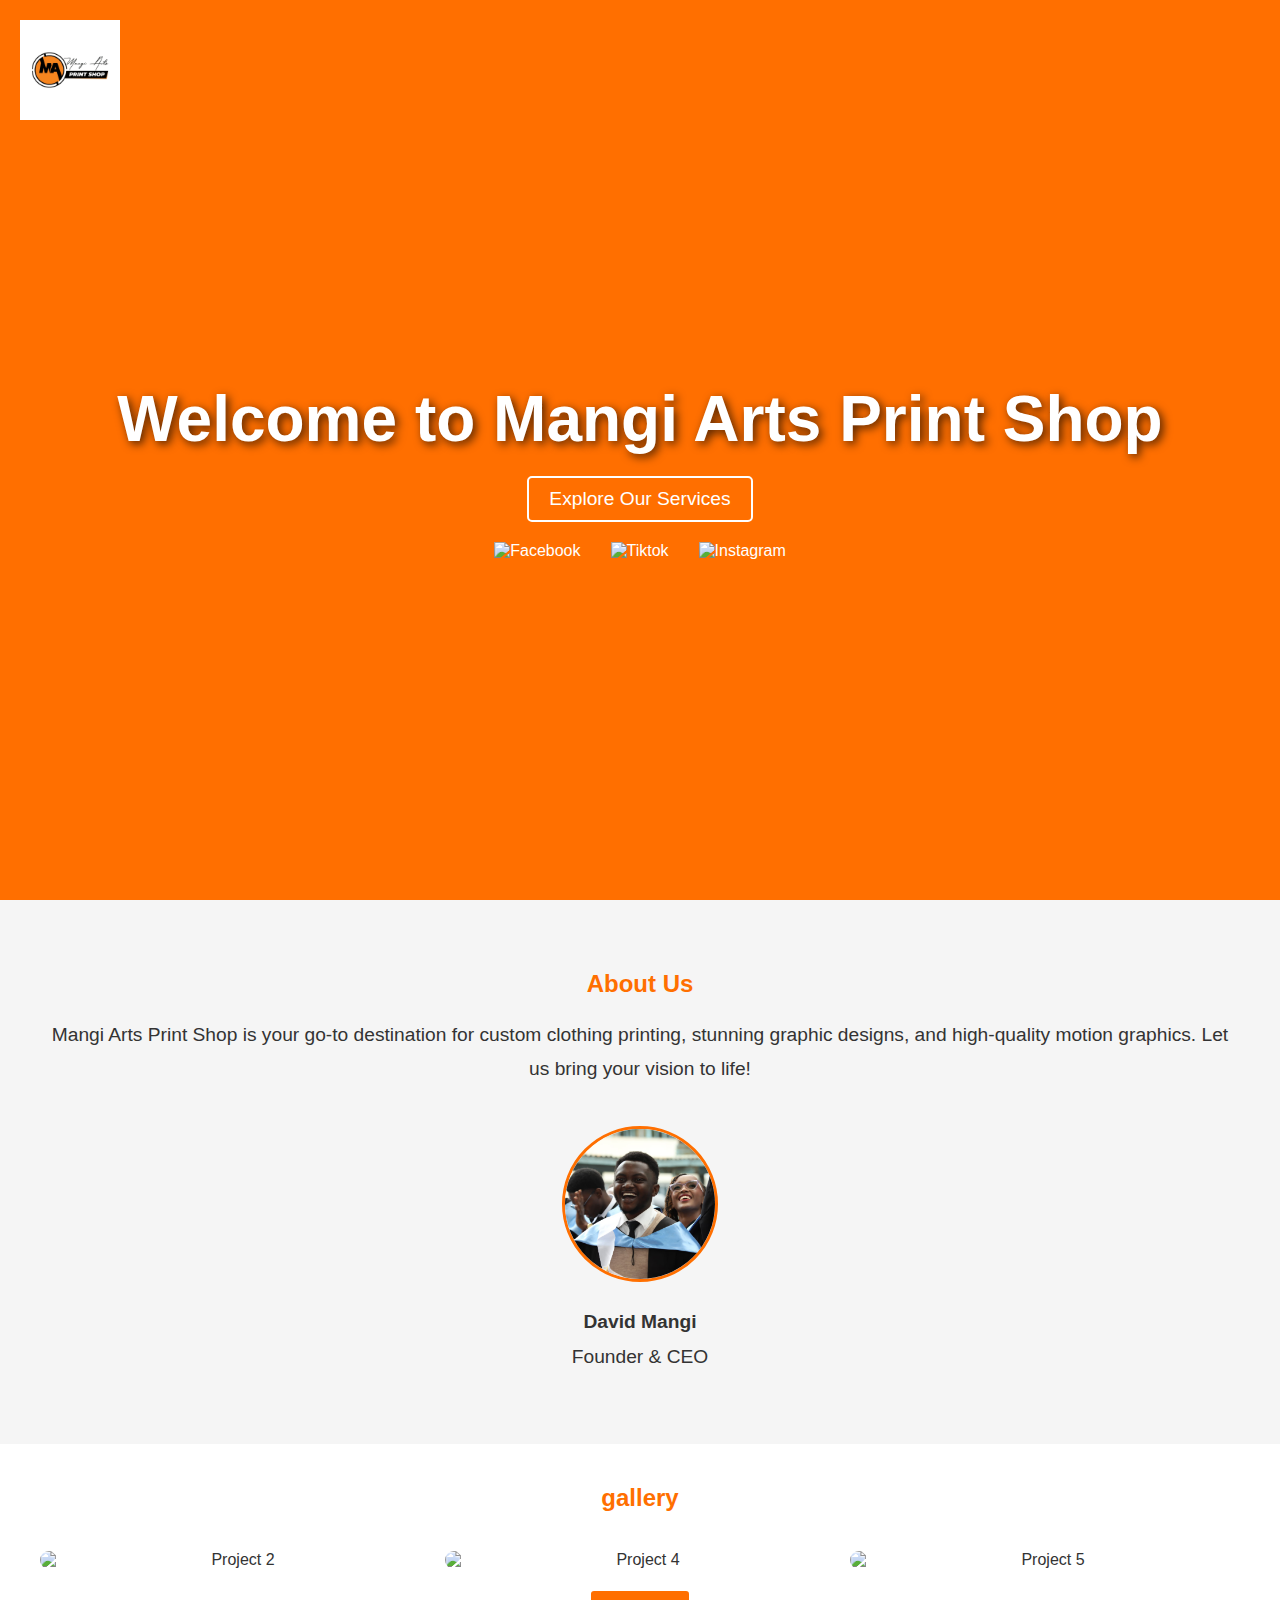
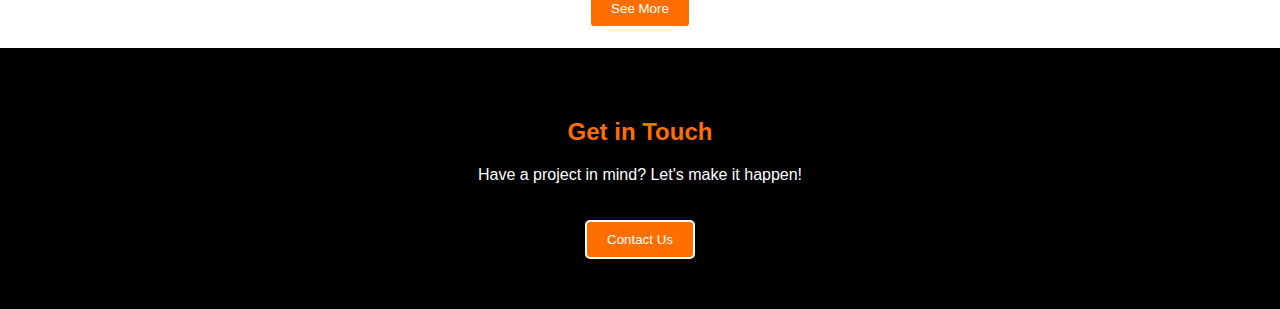
==== index.html @ 74738b48 "Add files via upload" ====
<!DOCTYPE html>
<html lang="en">

<head>
    <meta charset="UTF-8">
    <meta name="viewport" content="width=device-width, initial-scale=1.0">
    <title>Mangi Arts Print Shop</title>
    <style>
        /* General Styles */
        body {
            margin: 0;
            font-family: 'Poppins', sans-serif;
            background-color: #fff;
            color: #333;
            overflow-x: hidden;
        }

        h1 {
            font-family: 'Akira', sans-serif;
            color: #ffffff;
            /* white */
        }

        h2,
        h3 {
            font-family: 'Akira', sans-serif;
            color: #FF6F00;
            /* Orange */
        }

        a {
            text-decoration: none;
            color: #fff;
        }

        .social-icons {
            display: flex;
            justify-content: center;
            margin-top: 20px;
        }

        .social-icons a {
            margin: 0 15px;
            transition: transform 0.3s ease;
        }

        .social-icons a img {
            width: 40px;
            height: 40px;
            transition: transform 0.3s ease;
        }

        .social-icons a:hover img {
            transform: scale(1.1);
        }

        button {
            font-family: 'Montserrat', sans-serif;
            background-color: #FF6F00;
            color: #fff;
            padding: 10px 20px;
            border: 2px solid #fff;
            border-radius: 5px;
            cursor: pointer;
            transition: transform 0.3s ease;
        }

        button:hover {
            transform: scale(1.1);
        }

        /* Hero Section */
        .hero {
            height: 100vh;
            background: #000;
            display: flex;
            align-items: center;
            justify-content: center;
            text-align: center;
            color: #fff;
            overflow: hidden;
            position: relative;
        }

        .hero::before {
            content: '';
            position: absolute;
            top: -50%;
            left: -50%;
            width: 200%;
            height: 200%;
            background: #FF6F00;
            z-index: 1;
        }

        @keyframes rotateBackground {
            from {
                transform: rotate(0deg);
            }

            to {
                transform: rotate(360deg);
            }
        }

        .hero div {
            z-index: 2;
        }

        .hero h1 {
            font-size: 4rem;
            margin-bottom: 20px;
            text-shadow: 3px 3px 10px rgba(0, 0, 0, 0.7);
        }

        .hero button {
            font-size: 1.2rem;
        }

        /* Logo Styles */
        .logo {
            position: absolute;
            top: 20px;
            left: 20px;
            z-index: 3;
        }

        .logo img {
            max-width: 100px;
        }

        /* About Section */
        .about {
            padding: 50px;
            background-color: #F5F5F5;
            text-align: center;
        }

        .about p {
            font-size: 1.2rem;
            line-height: 1.8;
        }

        .about img {
            margin-top: 20px;
            width: 150px;
            height: 150px;
            border-radius: 50%;
            object-fit: cover;
            border: 3px solid #FF6F00;
        }

        /* Featured Services */
        .services {
            padding: 50px;
            background-color: #F5F5F5;
            text-align: center;
        }

        .services {
            display: flex;
            justify-content: space-around;
            background: #000;
            padding: 50px 20px;
            color: #fff;
        }

        .service {
            text-align: center;
            width: 30%;
            transition: transform 0.3s ease;
        }

        .service:hover {
            transform: scale(1.1);
        }

        .service h3 {
            margin-bottom: 15px;
        }

         /* Gallery Section */
         .gallery {
            padding: 20px;
            text-align: center;
            animation: fadeIn 1s ease-in-out;
        }

        .gallery-grid {
            display: grid;
            grid-template-columns: repeat(auto-fit, minmax(200px, 1fr));
            gap: 15px;
            padding: 20px;
        }

        .gallery-grid img {
            width: 100%;
            border-radius: 10px;
            transition: transform 0.3s ease;
        }

        .gallery-grid img:hover {
            transform: scale(1.05);
        }

        /* Contact Section */
        .contact {
            background: #000000;
            color: #fff;
            text-align: center;
            padding: 50px;
        }

        .contact button {
            margin-top: 20px;
        }
    </style>
</head>

<body>

    <!-- Logo -->
    <div class="logo">
        <img src="mangi_logo.jpg" alt="Mangi Arts Print Shop Logo">
    </div>

    <!-- Hero Section -->
    <div class="hero">
        <div>
            <h1>Welcome to Mangi Arts Print Shop</h1>
            <a href="services.html">
                <button class="contact-button">Explore Our Services</button>
            </a>
            <div class="social-icons">
                <a href="https://www.facebook.com/profile.php?id=61572471193874" title="Facebook"><img src="icons/facebook.png" alt="Facebook"></a>
                <a href="https://www.tiktok.com/@mangi_arts" title="Tiktok"><img src="icons/Tiktok.png" alt="Tiktok"></a>
                <a href="https://www.instagram.com/mangiarts__printshop" title="Instagram"><img src="icons/instagram.png" alt="Instagram"></a>
                <!-- <a href="#" title="LinkedIn"><img src="images/linkedin.png" alt="LinkedIn"></a> -->
            </div>
            </section>
        </div>
    </div>

    <!-- About Section -->
    <div class="about">
        <h2>About Us</h2>
        <p>Mangi Arts Print Shop is your go-to destination for custom clothing printing, stunning graphic designs, and
            high-quality motion graphics. Let us bring your vision to life!</p>
        <img src="mangi_ceo.jpg" alt="David Mangi - CEO">
        <p><strong>David Mangi</strong><br>Founder & CEO</p>
    </div>



    <!-- Portfolio Section -->
    <section id="gallery" class="gallery">
        <h2>gallery</h2>
        <div class="gallery-grid">
            <img src="designs/IMG-20250206-WA0033.jpg" alt="Project 2">
            <img src="designs/IMG-20250206-WA0035.jpg" alt="Project 4">
            <img src="designs/IMG-20250206-WA0036.jpg" alt="Project 5">
        </div>
        <a href="portfolio.html">
            <button class="contact-button">See More</button>
        </a>
    </section>

    <!-- Contact Section -->
    <div class="contact">
        <h2>Get in Touch</h2>
        <p>Have a project in mind? Let's make it happen!</p>
        <a href="contact.html">
            <button class="contact-button">Contact Us</button>
        </a>

    </div>

</body>

</html>
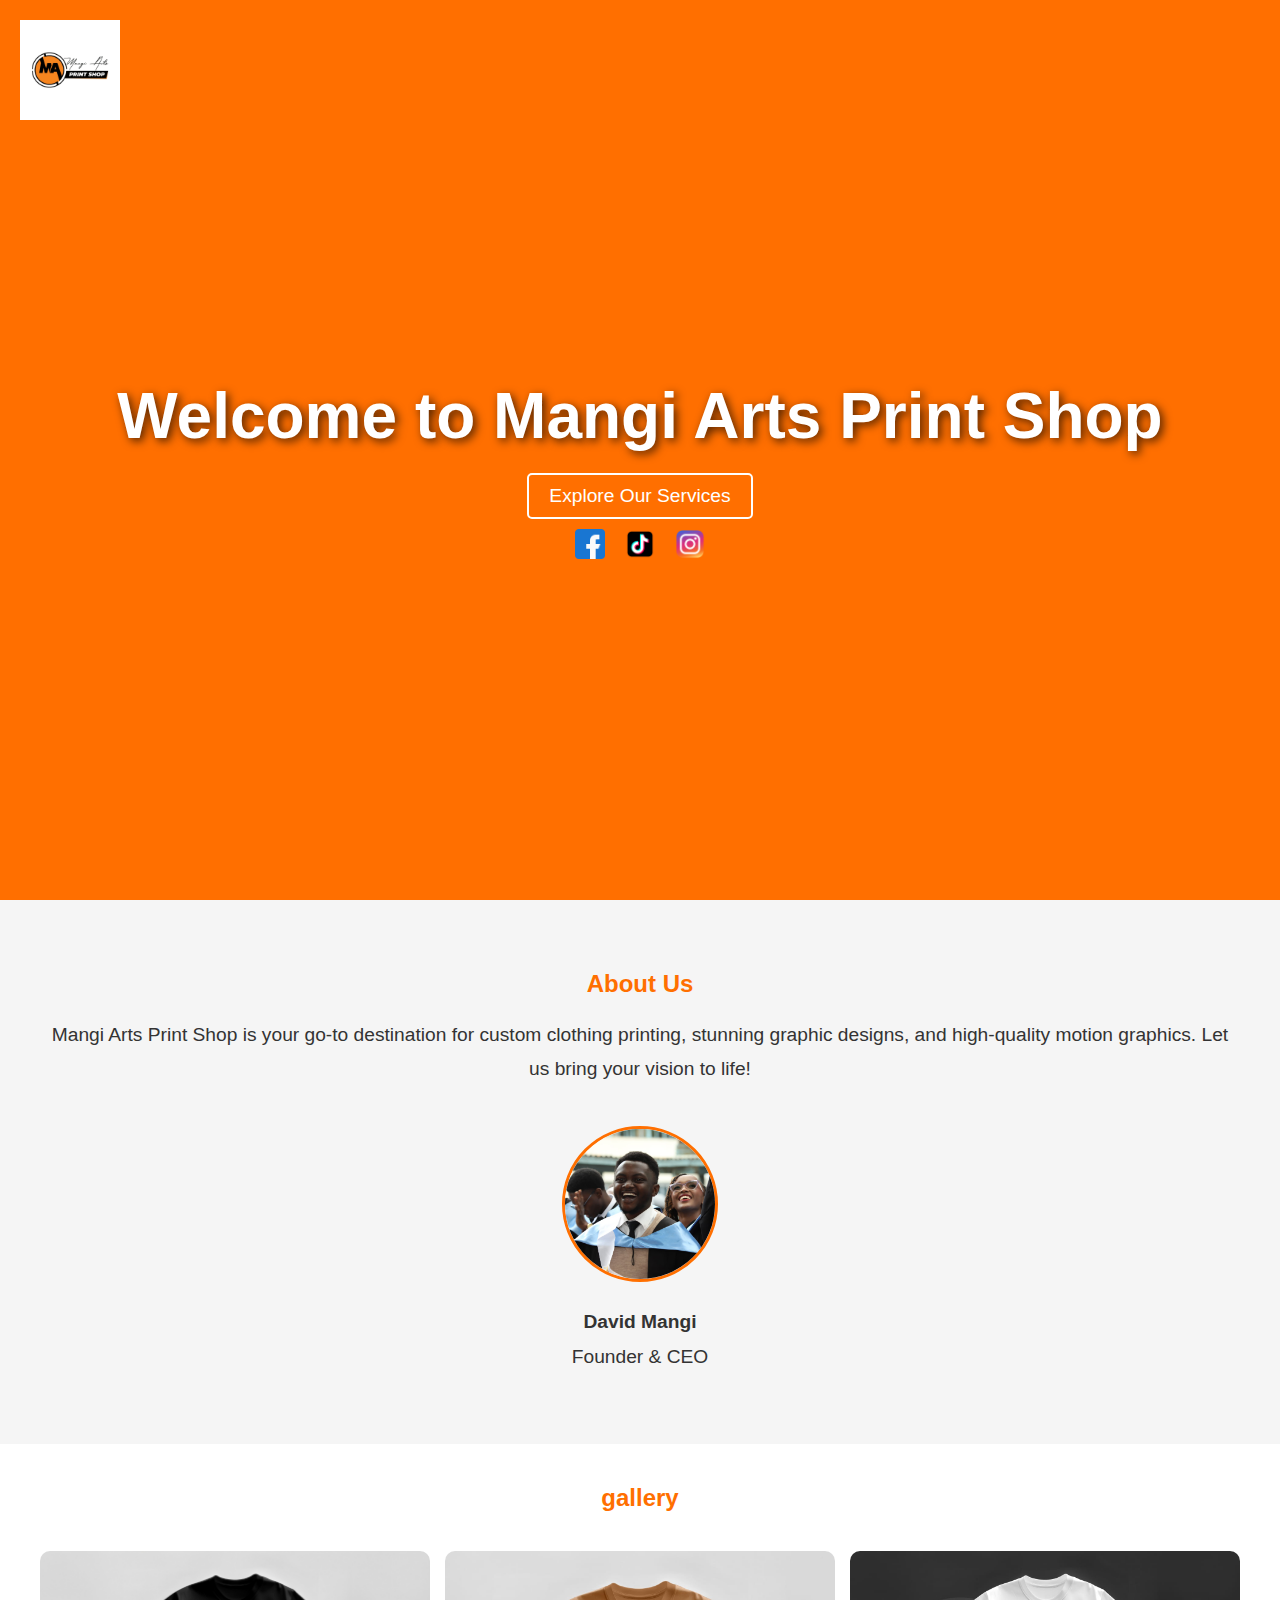
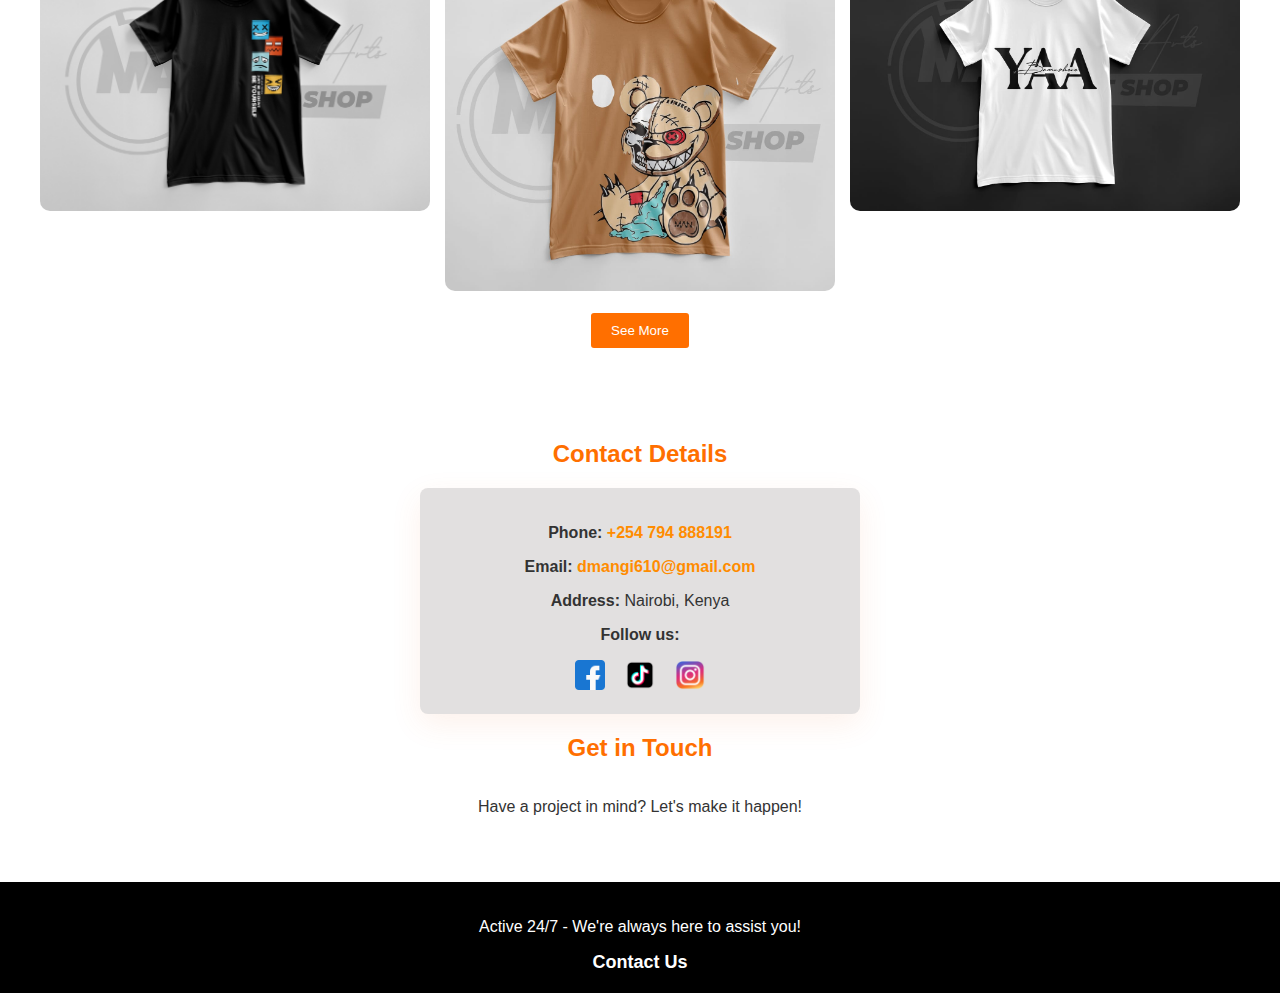
==== commit abb5b263: "Add files via upload" ====
--- a/index.html
+++ b/index.html
@@ -5,6 +5,10 @@
     <meta charset="UTF-8">
     <meta name="viewport" content="width=device-width, initial-scale=1.0">
     <title>Mangi Arts Print Shop</title>
+    <meta name="description" content="Mangi Arts Print Shop offers premium graphic design, motion graphics, and custom printing services.">
+    <meta name="keywords" content="graphic design, print shop, custom printing, motion graphics, logo design">
+    <meta name="author" content="David Mangi">
+
     <style>
         /* General Styles */
         body {
@@ -204,16 +208,116 @@
         }
 
         /* Contact Section */
-        .contact {
-            background: #000000;
-            color: #fff;
-            text-align: center;
-            padding: 50px;
-        }
-
-        .contact button {
-            margin-top: 20px;
-        }
+        .contact-info {
+      text-align: center;
+      margin-top: 50px;
+      padding: 20px;
+    }
+
+    .contact-info h2 {
+      font-family: 'Brasika', serif;
+      font-size: 36px;
+      color: #333;
+      margin-bottom: 20px;
+    }
+
+    .contact-info p {
+      font-size: 18px;
+      margin-bottom: 10px;
+      font-weight: 400;
+    }
+
+    .social-icons {
+      display: flex;
+      justify-content: center;
+      margin-top: 20px;
+    }
+
+    .social-icons a {
+      margin: 0 15px;
+      transition: transform 0.3s ease;
+    }
+
+    .social-icons a img {
+      width: 40px;
+      height: 40px;
+      transition: transform 0.3s ease;
+    }
+
+    .social-icons a:hover img {
+      transform: scale(1.1);
+    }
+
+    .contact-form {
+      max-width: 800px;
+      margin: 50px auto;
+      padding: 30px;
+      background-color: rgba(0, 0, 0, 0.589);
+      border-radius: 8px;
+      box-shadow: 0 10px 30px rgba(0, 0, 0, 0.1);
+    }
+
+    .contact-form h2 {
+      font-family: 'Brasika', serif;
+      font-size: 32px;
+      color: #333;
+      margin-bottom: 20px;
+    }
+
+    .contact-form input,
+    .contact-form textarea {
+      width: 100%;
+      padding: 12px;
+      margin-bottom: 20px;
+      border-radius: 5px;
+      border: 1px solid #ddd;
+      font-size: 16px;
+    }
+
+    .contact-form input:focus,
+    .contact-form textarea:focus {
+      outline: none;
+      border-color: #FF8C00;
+    }
+
+    .contact-form button {
+      width: 100%;
+      padding: 14px;
+      background-color: #FF8C00;
+      color: white;
+      font-size: 18px;
+      border: none;
+      border-radius: 5px;
+      cursor: pointer;
+      transition: background-color 0.3s ease;
+    }
+
+    .contact-form button:hover {
+      background-color: #e07b00;
+      /* Darker amber */
+    }
+    footer {
+      text-align: center;
+      background-color: black;
+      color: white;
+      padding: 20px;
+      margin-top: 50px;
+    }
+
+    footer p {
+      font-size: 16px;
+    }
+
+    footer a {
+      color: white;
+      text-decoration: none;
+      font-weight: bold;
+      font-size: 18px;
+    }
+
+    footer a:hover {
+      color: #FF8C00;
+    }
     </style>
 </head>
 
@@ -267,13 +371,79 @@
 
     <!-- Contact Section -->
     <div class="contact">
-        <h2>Get in Touch</h2>
-        <p>Have a project in mind? Let's make it happen!</p>
-        <a href="contact.html">
-            <button class="contact-button">Contact Us</button>
-        </a>
+        
+        <section id="contact-card"class="contact-card">
+            
+            <h2>Contact Details</h2>
+            <div class="card">
+              <p><strong>Phone:</strong> <a href="https://wa.me/254794888191" target="_blank">+254 794 888191</a></p>
+              <p><strong>Email:</strong> <a href="mailto:dmangi610@gmail.com" target="_blank">dmangi610@gmail.com</a></p>
+              <p><strong>Address:</strong> Nairobi, Kenya</p>
+              <p><strong>Follow us:</strong></p>
+              <div class="social-icons">
+                <a href="#" title="Facebook"><img src="icons/facebook.png" alt="Facebook"></a>
+                <a href="#" title="Tiktok"><img src="icons/Tiktok.png" alt="Tiktok"></a>
+                <a href="#" title="Instagram"><img src="icons/instagram.png" alt="Instagram"></a>
+              </div>
+            </div>
+            <h2>Get in Touch</h2>
+            <p>Have a project in mind? Let's make it happen!</p>
+          </section>
+          <style>
+            .contact-card {
+              display: flex;
+              flex-direction: column;
+              align-items: center;
+              text-align: center;
+              margin-top: 50px;
+            }
+          
+            .card {
+              background: rgb(226, 224, 224);
+              padding: 20px;
+              border-radius: 8px;
+              box-shadow: 0 10px 30px rgba(240, 115, 57, 0.1);
+              max-width: 400px;
+              width: 90%;
+            }
+          
+            .card a {
+              color: #FF8C00;
+              text-decoration: none;
+              font-weight: bold;
+            }
+          
+            .card a:hover {
+              color: #e07b00;
+            }
+          
+            .social-icons {
+              display: flex;
+              justify-content: center;
+              margin-top: 10px;
+            }
+          
+            .social-icons a {
+              margin: 0 10px;
+              transition: transform 0.3s ease;
+            }
+          
+            .social-icons a img {
+              width: 30px;
+              height: 30px;
+              transition: transform 0.3s ease;
+            }
+          
+            .social-icons a:hover img {
+              transform: scale(1.1);
+            }
+          </style>
 
     </div>
+    <footer>
+        <p>Active 24/7 - We're always here to assist you!</p>
+        <a href="">Contact Us</a>
+      </footer>
 
 </body>
 
